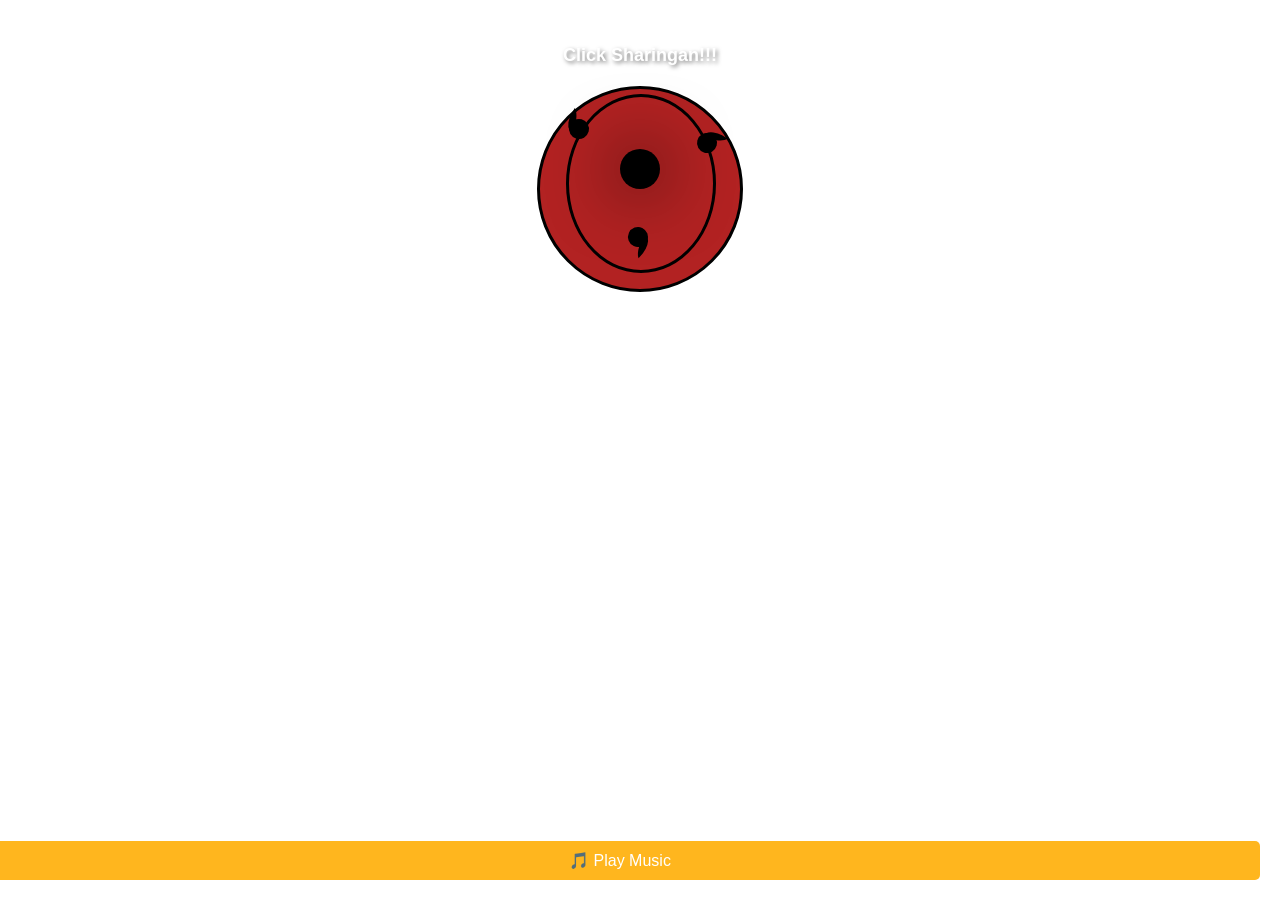
==== index.html @ 6651c34c "Added last week's files to week1 branch" ====
<!DOCTYPE html>
<html lang="en">
<head>
    <meta charset="UTF-8">
    <meta name="viewport" content="width=device-width, initial-scale=1.0">
    <title>Naruto Themed Login Screen</title>
    <link rel="stylesheet" href="styles.css">
</head>
<body>
    <audio id="bgMusic" loop>
        <source src="Naruto Shippuden - Opening 3  Blue Bird.mp3" type="audio/mpeg">
    </audio>

    <button id="musicToggle" class="music-button">🎵 Play Music</button>

    <div class="login-container">
        <h1>Login</h1>
        <input type="text" placeholder="Username" />
        <input type="password" placeholder="Password" />
        <button type="submit">Login</button>
    </div>

    <!Spinning Sharingan>
    <div class="sharingan-wrapper">
        <div class="sharingan-text">Click Sharingan!!!</div>
        <div id="sharingan">
            <div class="pupil"></div>
            <div class="tomoe-container">
                <div id="black-outline">
                    <div class="tomoe-circle-1">
                        <div class="triangle-1"></div>
                    </div>
                    <div class="tomoe-circle-2">
                        <div class="triangle-2"></div>
                    </div>
                    <div class="tomoe-circle-3">
                        <div class="triangle-3"></div>
                    </div>
                </div>
            </div>
        </div>
    </div>

    <script>
        const audio = document.getElementById('bgMusic');
        const musicToggle = document.getElementById('musicToggle');
        const sharingan = document.getElementById('sharingan');
        const loginContainer = document.querySelector('.login-container');
        let isPlaying = false;
        let isLoginVisible = false;

        // Music control
        musicToggle.addEventListener('click', function() {
            if (isPlaying) {
                audio.pause();
                musicToggle.textContent = '🎵 Play Music';
            } else {
                audio.play();
                musicToggle.textContent = '⏸️ Pause Music';
            }
            isPlaying = !isPlaying;
        });

        // Sharingan click control
        sharingan.addEventListener('click', function() {
            if (!isLoginVisible) {
                loginContainer.classList.add('show');
                isLoginVisible = true;
            } else {
                loginContainer.classList.remove('show');
                isLoginVisible = false;
            }
        });
    </script>
</body>
</html>
---- styles.css ----
body {
    font-family: 'Arial', sans-serif;
    background-image: url('background.jpg');
    background-size: cover;
    background-position: center;
    background-attachment: fixed;
    display: flex;
    justify-content: center;
    align-items: center;
    height: 100vh;
    margin: 0;
    color: #fff;
}

.login-container {
    background: rgba(255, 255, 255, 0.8);
    border-radius: 8px;
    padding: 40px;
    width: 300px;
    box-shadow: 0 4px 10px rgba(0, 0, 0, 0.1);
    position: relative;
    text-align: center;
    opacity: 0;
    transform: scale(0) rotate(-180deg);
    transition: all 0.5s ease;
    pointer-events: none;
}

.login-container.show {
    opacity: 1;
    transform: scale(1) rotate(0deg);
    pointer-events: all;
}

.login-container h1 {
    color: firebrick;
    font-size: 24px;
    margin-bottom: 30px;
}

input {
    width: 100%;
    padding: 10px;
    margin: 10px 0;
    border: 2px solid #e5e5e5;
    border-radius: 4px;
    font-size: 16px;
}

button {
    width: 100%;
    padding: 12px;
    background-color: firebrick;
    border: none;
    color: white;
    font-size: 16px;
    border-radius: 4px;
    cursor: pointer;
    transition: 0.3s;
}

button:hover {
    background-color: #d32f2f;
}

/* Sharingan wrapper */
.sharingan-wrapper {
    position: fixed;
    top: 5%;
    left: 50%;
    transform: translateX(-50%);
    display: flex;
    flex-direction: column;
    align-items: center;
    z-index: 100;
}

/* Dönen Sharingan */
#sharingan {
    background-color: firebrick;
    border-radius: 50%;
    border: solid black;
    height: 200px;
    width: 200px;
    display: flex;
    justify-content: center;
    align-items: center;
    animation: sharingans 5s linear infinite;
    cursor: pointer;
    transition: transform 0.3s ease;
}

#sharingan:hover {
    transform: scale(1.1);
}

/* Tomoe container */
.tomoe-container {
    position: absolute;
    width: 100%;
    height: 100%;
    animation: sharingans 5s linear infinite;
}

/* Sharingan'ın dış çerçevesi */
#black-outline {
    margin-top: 14%;
    margin-left: 14%;
    position: absolute;
    width: 70%;
    height: 70%;
    border: solid black;
    border-radius: 50%;
}

/* Tomoe 1 */
.tomoe-circle-1 {
    position: absolute;
    margin-top: 15%;
    height: 20px;
    width: 20px;
    background-color: black;
    border-radius: 50%;
    transform: rotate(-30deg);
}

.triangle-1 {
    height: 18px;
    width: 10px;
    background-color: black;
    position: relative;
    top: -9px;
    left: 4px;
    border-radius: 0% 145% 0% 90%;
    transform: rotateZ(60deg) skewY(30deg);
}

/* Tomoe 2 */
.tomoe-circle-2 {
    position: absolute;
    margin-top: 25%;  
    right: -3%;
    height: 20px;
    width: 20px;
    background-color: black;
    border-radius: 50%;
    transform: rotate(60deg);
}

.triangle-2 {
    height: 18px;
    width: 10px;
    background-color: black;
    position: relative;
    top: -9px;
    left: 4px;
    border-radius: 0% 145% 0% 90%;
    transform: rotateZ(60deg) skewY(30deg);
}

/* Tomoe 3 */
.tomoe-circle-3 {
    position: absolute;
    margin-top: 90%;  
    right: 45%;
    height: 20px;
    width: 20px;
    background-color: black;
    border-radius: 50%;
    transform: rotate(160deg);
}

.triangle-3 {
    height: 18px;
    width: 10px;
    background-color: black;
    position: relative;
    top: -9px;
    left: 4px;
    border-radius: 0% 145% 0% 90%;
    transform: rotateZ(60deg) skewY(30deg);
}

/* Göz bebeği */
.pupil {
    background-color: black;
    height: 40px;
    width: 40px;
    border-radius: 50%;
    position: absolute;
    top: 50%;
    left: 50%;
    transform: translate(-50%, -50%);
    box-shadow: 0px 0px 70px black;
    z-index: 1;
    animation: none; /* Pupil'ın dönmesini engelle */
}

/*keyframe animasyonu */
@keyframes sharingans {  
    0% { transform: rotate(0deg); }
    100% { transform: rotate(360deg); }
}

/* Müzik kontrolü */
#bgMusic {
    position: fixed;
    bottom: 20px;
    right: 20px;
    z-index: 1000;
    opacity: 0.5;
    transition: opacity 0.3s;
}

#bgMusic:hover {
    opacity: 1;
}

/* Müzik kontrol butonu */
.music-button {
    position: fixed;
    bottom: 20px;
    right: 20px;
    padding: 10px 20px;
    background-color: #ffb61e;
    border: none;
    border-radius: 5px;
    color: white;
    font-size: 16px;
    cursor: pointer;
    z-index: 1000;
    transition: all 0.3s ease;
}

.music-button:hover {
    background-color: #f4a300;
    transform: scale(1.05);
}

/* Sharingan text */
.sharingan-text {
    color: white;
    font-size: 18px;
    font-weight: bold;
    text-shadow: 2px 2px 4px rgba(0, 0, 0, 0.5);
    white-space: nowrap;
    margin-bottom: 20px;
    animation: pulse 2s infinite;
}

.sharingan-wrapper:hover .sharingan-text {
    transform: scale(1.1);
}

@keyframes pulse {
    0% { opacity: 0.5; }
    50% { opacity: 1; }
    100% { opacity: 0.5; }
}
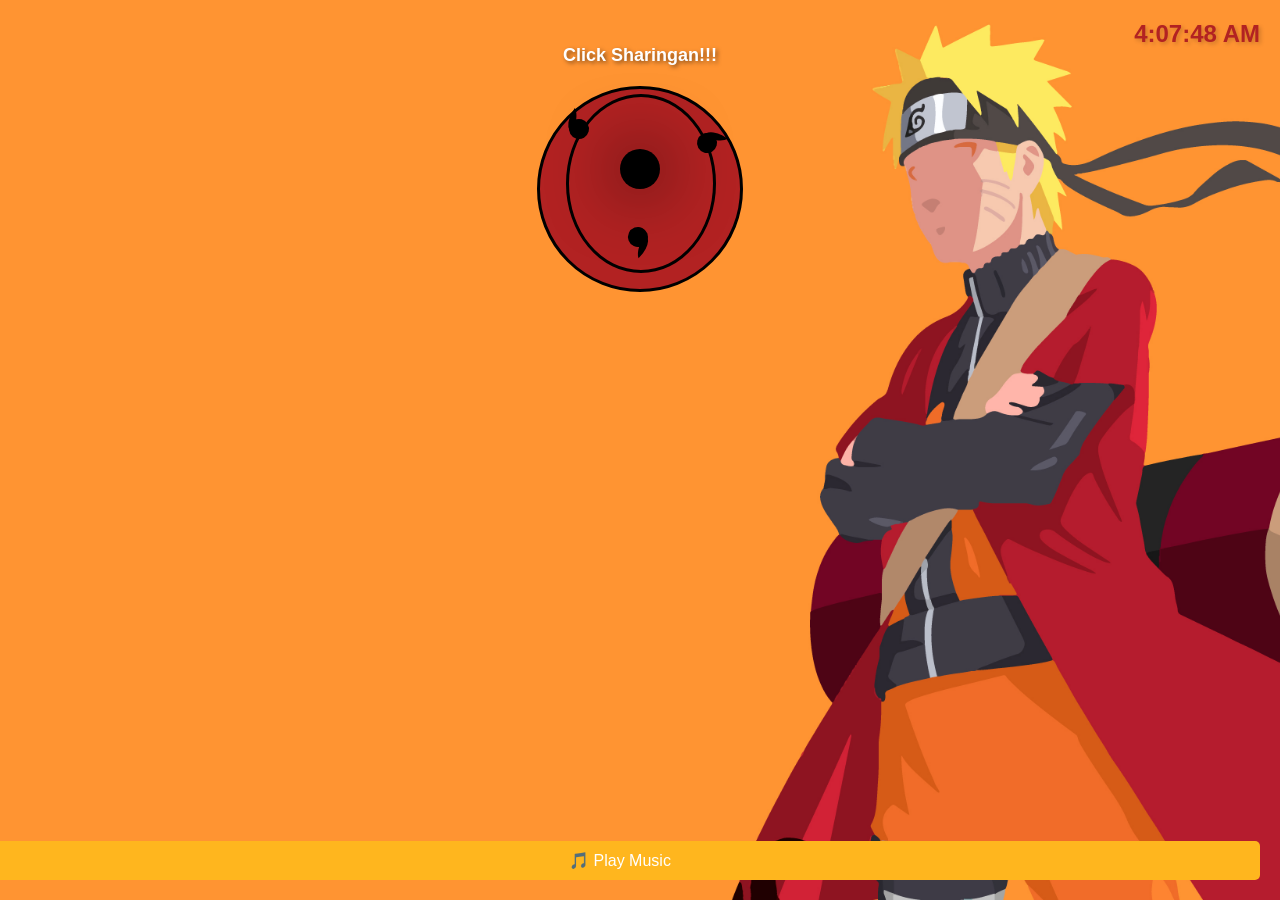
==== commit 1be546ec: "Week2 Week 2: Added login array storage, live clock, and form toggle functionality" ====
--- a/index.html
+++ b/index.html
@@ -13,11 +13,15 @@
 
     <button id="musicToggle" class="music-button">🎵 Play Music</button>
 
+    <div id="clock" class="clock"></div>
+
     <div class="login-container">
         <h1>Login</h1>
-        <input type="text" placeholder="Username" />
-        <input type="password" placeholder="Password" />
-        <button type="submit">Login</button>
+        <form id="loginForm">
+            <input type="text" placeholder="Username" id="username" />
+            <input type="password" placeholder="Password" id="password" />
+            <button type="submit">Login</button>
+        </form>
     </div>
 
     <!Spinning Sharingan>
@@ -42,12 +46,56 @@
     </div>
 
     <script>
+        // Music control
         const audio = document.getElementById('bgMusic');
         const musicToggle = document.getElementById('musicToggle');
         const sharingan = document.getElementById('sharingan');
         const loginContainer = document.querySelector('.login-container');
         let isPlaying = false;
         let isLoginVisible = false;
+
+        // Login array to store credentials
+        let loginAttempts = [];
+
+        // Login form handling
+        document.getElementById('loginForm').addEventListener('submit', function(e) {
+            e.preventDefault();
+            const username = document.getElementById('username').value;
+            const password = document.getElementById('password').value;
+            
+            // Store login attempt in array
+            loginAttempts.push({ username, password });
+            
+            // Log all attempts to console
+            console.log('All Login Attempts:', loginAttempts);
+            
+            // Clear form
+            this.reset();
+        });
+
+        // Live Clock
+        function updateClock() {
+            const now = new Date();
+            const timeString = now.toLocaleTimeString();
+            document.getElementById('clock').textContent = timeString;
+        }
+        
+        // Update clock every second
+        updateClock();
+        setInterval(updateClock, 1000);
+
+        // Toggle forms with 'H' key
+        let formsVisible = true;
+        document.addEventListener('keydown', function(e) {
+            if (e.key.toLowerCase() === 'h') {
+                const forms = document.getElementsByTagName('form');
+                formsVisible = !formsVisible;
+                
+                for (let form of forms) {
+                    form.style.display = formsVisible ? 'block' : 'none';
+                }
+            }
+        });
 
         // Music control
         musicToggle.addEventListener('click', function() {
--- a/styles.css
+++ b/styles.css
@@ -257,3 +257,14 @@
     50% { opacity: 1; }
     100% { opacity: 0.5; }
 }
+
+.clock {
+    position: fixed;
+    top: 20px;
+    right: 20px;
+    color: firebrick;
+    font-size: 24px;
+    font-weight: bold;
+    text-shadow: 2px 2px 4px rgba(0, 0, 0, 0.2);
+    z-index: 1000;
+}
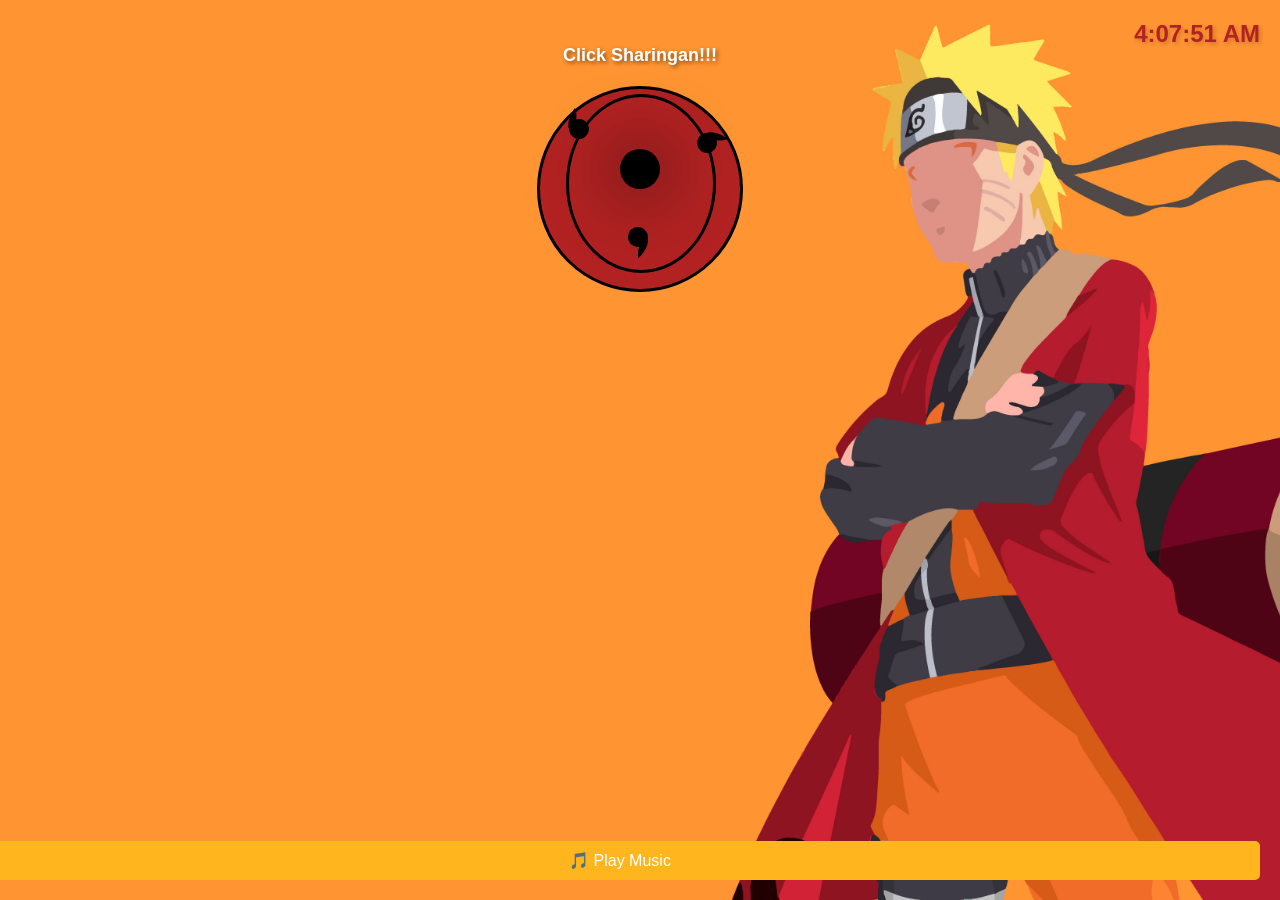
==== commit fb65d87a: "week3 Update table.html events and styling:  1. Changed input focus style:    - Red background -> Gr" ====
--- a/index.html
+++ b/index.html
@@ -21,6 +21,7 @@
             <input type="text" placeholder="Username" id="username" />
             <input type="password" placeholder="Password" id="password" />
             <button type="submit">Login</button>
+            <div id="errorMessage" class="error-message"></div>
         </form>
     </div>
 
@@ -62,15 +63,25 @@
             e.preventDefault();
             const username = document.getElementById('username').value;
             const password = document.getElementById('password').value;
+            const errorMessage = document.getElementById('errorMessage');
             
             // Store login attempt in array
             loginAttempts.push({ username, password });
             
             // Log all attempts to console
             console.log('All Login Attempts:', loginAttempts);
-            
-            // Clear form
-            this.reset();
+
+            // Check credentials
+            if (username === 'admin' && password === 'admin') {
+                // Redirect to table.html
+                window.location.href = 'table.html';
+            } else {
+                // Show error message
+                errorMessage.textContent = 'Invalid username or password';
+                errorMessage.style.display = 'block';
+                // Clear form
+                this.reset();
+            }
         });
 
         // Live Clock
--- a/styles.css
+++ b/styles.css
@@ -268,3 +268,11 @@
     text-shadow: 2px 2px 4px rgba(0, 0, 0, 0.2);
     z-index: 1000;
 }
+
+.error-message {
+    color: #ff0000;
+    margin-top: 10px;
+    display: none;
+    font-size: 14px;
+    text-align: center;
+}
